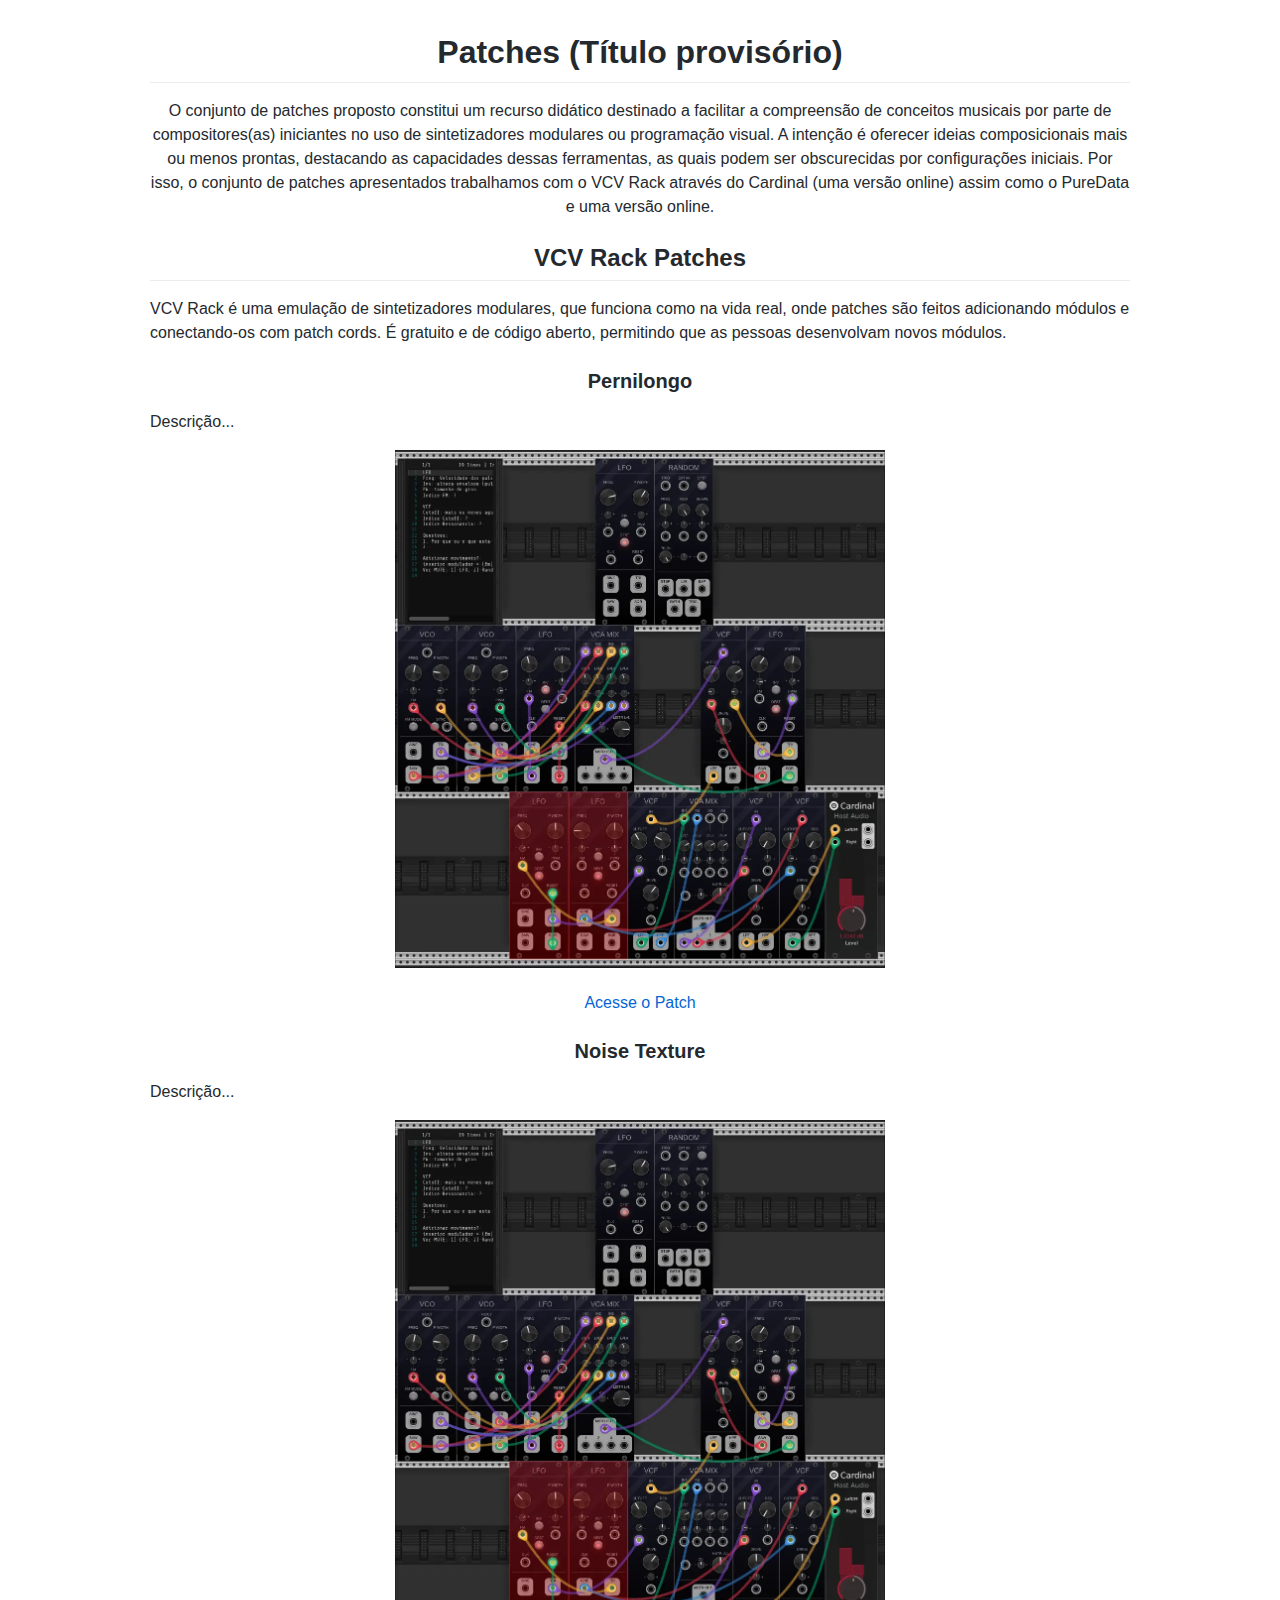
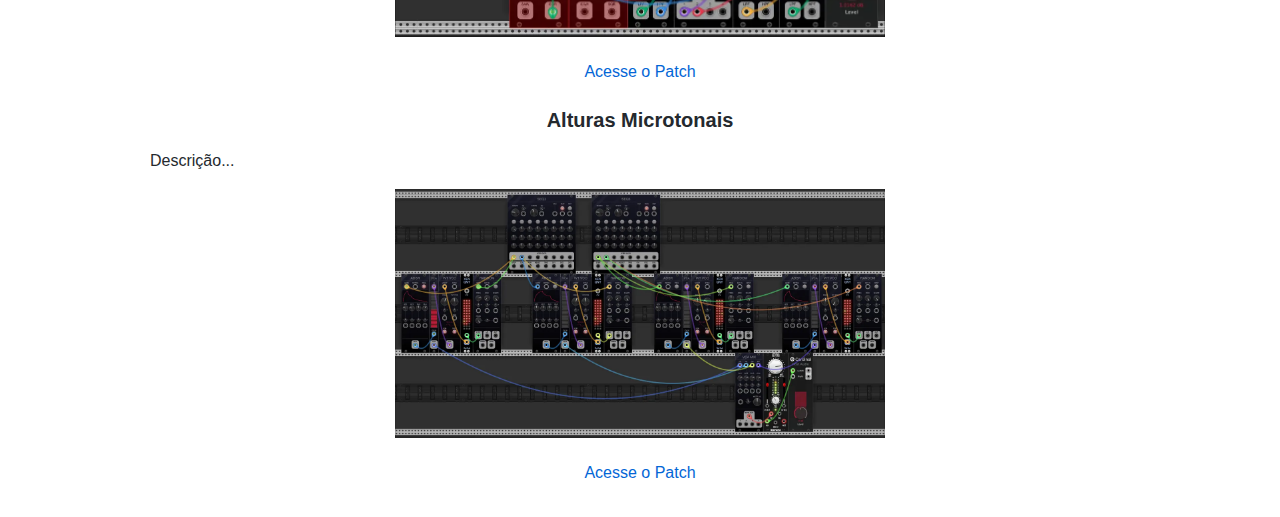
==== index.html @ 975f13ca "updates" ====
<!doctype html>
<html lang="en-US">
  <head>
    <meta charset="UTF-8" />
    <meta http-equiv="X-UA-Compatible" content="IE=edge" />
    <meta name="viewport" content="width=device-width, initial-scale=1" />

    <!-- Begin Jekyll SEO tag v2.8.0 -->
    <title>
      Patches | Curate a selection of online patches intended for educational
      purposes.
    </title>
    <meta name="generator" content="Jekyll v3.9.5" />
    <meta property="og:title" content="Patches" />
    <meta property="og:locale" content="en_US" />
    <meta
      name="description"
      content="Curate a selection of online patches intended for educational purposes."
    />
    <meta
      property="og:description"
      content="Curate a selection of online patches intended for educational purposes."
    />
    <link rel="canonical" href="https://nucleomusicanova.github.io/Patches/" />
    <meta
      property="og:url"
      content="https://nucleomusicanova.github.io/Patches/"
    />
    <meta property="og:site_name" content="Patches" />
    <meta property="og:type" content="website" />
    <meta name="twitter:card" content="summary" />
    <meta property="twitter:title" content="Patches" />
    <script type="application/ld+json">
      {
        "@context": "https://schema.org",
        "@type": "WebSite",
        "description": "Curate a selection of online patches intended for educational purposes.",
        "headline": "Patches",
        "name": "Patches",
        "url": "https://nucleomusicanova.github.io/Patches/"
      }
    </script>

    <link rel="stylesheet" href="./assets/css/style.css" />
  </head>
  <body>
    <div class="container-lg px-3 my-5 markdown-body">
      <h1 align="center">Patches (Título provisório)</h1>

      <p style="text-align: center">
        O conjunto de patches proposto constitui um recurso didático destinado a
        facilitar a compreensão de conceitos musicais por parte de
        compositores(as) iniciantes no uso de sintetizadores modulares ou
        programação visual. A intenção é oferecer ideias composicionais mais ou
        menos prontas, destacando as capacidades dessas ferramentas, as quais
        podem ser obscurecidas por configurações iniciais. Por isso, o conjunto
        de patches apresentados trabalhamos com o VCV Rack através do Cardinal
        (uma versão online) assim como o PureData e uma versão online.
      </p>

      <h2 align="center">VCV Rack Patches</h2>

      <p>
        VCV Rack é uma emulação de sintetizadores modulares, que funciona como
        na vida real, onde patches são feitos adicionando módulos e
        conectando-os com patch cords. É gratuito e de código aberto, permitindo
        que as pessoas desenvolvam novos módulos.
      </p>

      <h3 align="center">Pernilongo</h3>

      <p>
        Descrição...
      </p>

      <p align="center">
        <img width="50%" src="./assets/images/pernilongo.webp" />
      </p>

      <p align="center">
        <a
          target="_blank"
          href="https://nucleomusicanova.github.io/Patches/pernilongo/"
          align="center"
          >Acesse o Patch</a
        >
      </p>

      <h3 align="center">Noise Texture</h3>

      <p>
        Descrição...
      </p>

      <p align="center">
        <img width="50%" src="./assets/images/pernilongo.webp" />
      </p>

      <p align="center">
        <a
          target="_blank"
          href="https://nucleomusicanova.github.io/Patches/pernilongo-v1/"
          align="center"
          >Acesse o Patch</a
        >
      </p>



      <h3 align="center">Alturas Microtonais</h3>

      <p>
        Descrição...
      </p>

      <p align="center">
        <img width="50%" src="./assets/images/microtonal-texture.webp" />
      </p>

      <p align="center">
        <a
          target="_blank"
          href="https://nucleomusicanova.github.io/Patches/microtonal-pitches/"
          align="center"
          >Acesse o Patch</a
        >
      </p>
    </div>
  </body>
</html>
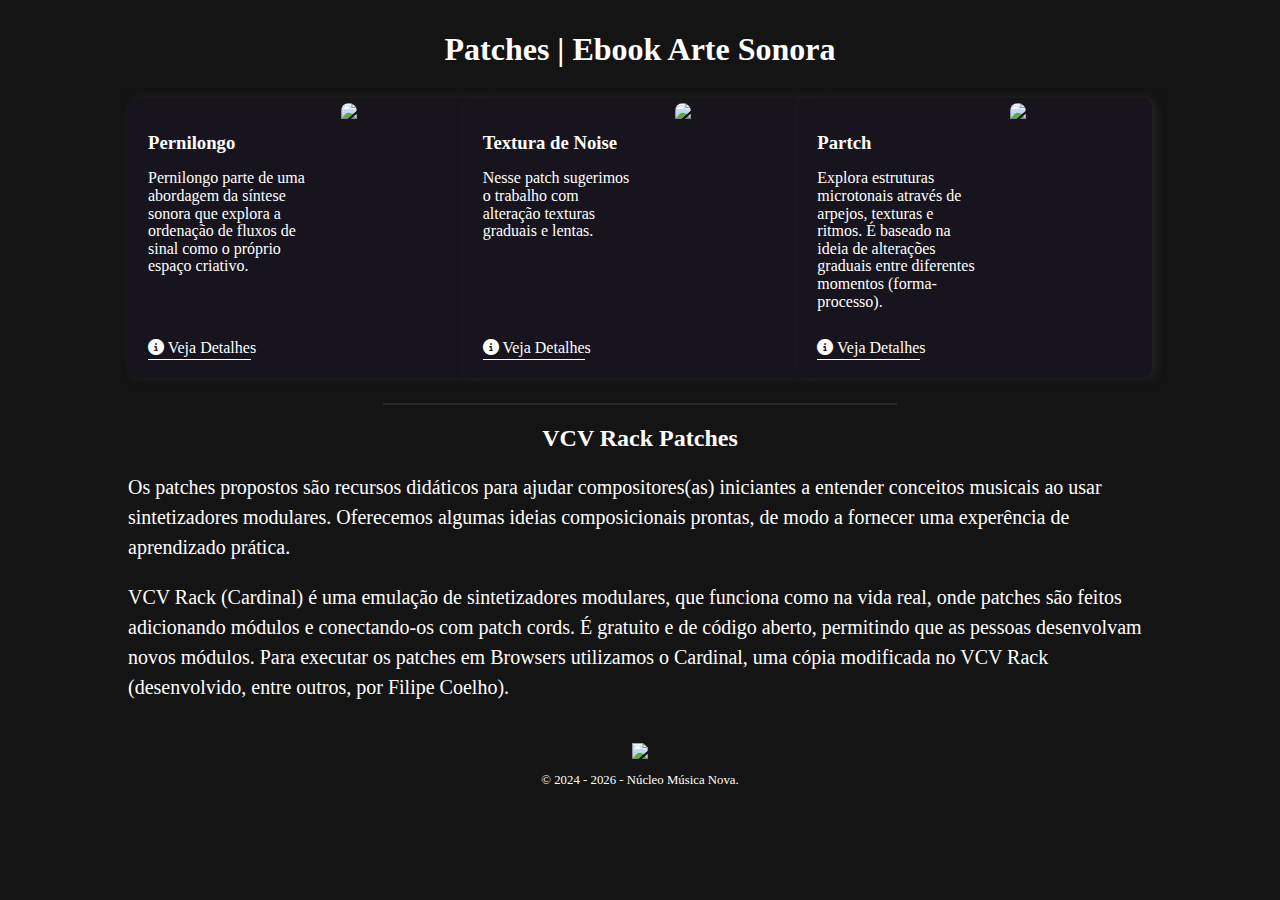
==== commit ae6c5cb7: "minor updates" ====
--- a/index.html
+++ b/index.html
@@ -1,130 +1,133 @@
 <!doctype html>
 <html lang="en-US">
   <head>
+    <title>Patches NMN</title>
     <meta charset="UTF-8" />
     <meta http-equiv="X-UA-Compatible" content="IE=edge" />
     <meta name="viewport" content="width=device-width, initial-scale=1" />
+    <meta property="og:title" content="Patches" />
+    <meta property="og:locale" content="pt_BR" />
+    <link
+      rel="stylesheet"
+      href="https://cdnjs.cloudflare.com/ajax/libs/font-awesome/6.4.2/css/all.min.css"
+    />
 
-    <!-- Begin Jekyll SEO tag v2.8.0 -->
-    <title>
-      Patches | Curate a selection of online patches intended for educational
-      purposes.
-    </title>
-    <meta name="generator" content="Jekyll v3.9.5" />
-    <meta property="og:title" content="Patches" />
-    <meta property="og:locale" content="en_US" />
-    <meta
-      name="description"
-      content="Curate a selection of online patches intended for educational purposes."
-    />
-    <meta
-      property="og:description"
-      content="Curate a selection of online patches intended for educational purposes."
+    <link
+      href="https://fonts.googleapis.com/css?family=Poppins"
+      rel="stylesheet"
     />
     <link rel="canonical" href="https://nucleomusicanova.github.io/Patches/" />
-    <meta
-      property="og:url"
-      content="https://nucleomusicanova.github.io/Patches/"
-    />
-    <meta property="og:site_name" content="Patches" />
-    <meta property="og:type" content="website" />
-    <meta name="twitter:card" content="summary" />
-    <meta property="twitter:title" content="Patches" />
-    <script type="application/ld+json">
-      {
-        "@context": "https://schema.org",
-        "@type": "WebSite",
-        "description": "Curate a selection of online patches intended for educational purposes.",
-        "headline": "Patches",
-        "name": "Patches",
-        "url": "https://nucleomusicanova.github.io/Patches/"
-      }
-    </script>
-
     <link rel="stylesheet" href="./assets/css/style.css" />
   </head>
   <body>
-    <div class="container-lg px-3 my-5 markdown-body">
-      <h1 align="center">Patches (Título provisório)</h1>
+    <h1 align="center" style="margin-bottom: 3%; margin-top: 3%">
+      Patches | Ebook Arte Sonora
+    </h1>
 
-      <p style="text-align: center">
-        O conjunto de patches proposto constitui um recurso didático destinado a
-        facilitar a compreensão de conceitos musicais por parte de
-        compositores(as) iniciantes no uso de sintetizadores modulares ou
-        programação visual. A intenção é oferecer ideias composicionais mais ou
-        menos prontas, destacando as capacidades dessas ferramentas, as quais
-        podem ser obscurecidas por configurações iniciais. Por isso, o conjunto
-        de patches apresentados trabalhamos com o VCV Rack através do Cardinal
-        (uma versão online) assim como o PureData e uma versão online.
+    <div class="container">
+      <div class="card">
+        <div>
+          <h3 class="card-title">Pernilongo</h3>
+          <p class="card-text">
+            Pernilongo parte de uma abordagem da síntese sonora que explora a
+            ordenação de fluxos de sinal como o próprio espaço criativo.
+          </p>
+        </div>
+        <img
+          src="./assets/images/pernilongo.png"
+          class="card-img"
+          onclick="window.open('./noise', '_blank')"
+          style="cursor: pointer"
+        />
+        <h4 class="card-details" style="text-align: center">
+          <a href="pernilongo/detalhes.html">
+            <i class="fa-solid fa-circle-info"></i>
+            Veja Detalhes</a
+          >
+        </h4>
+      </div>
+
+      <div class="card">
+        <div>
+          <h3 class="card-title">Textura de Noise</h3>
+          <p class="card-text">
+            Nesse patch sugerimos o trabalho com alteração texturas graduais e
+            lentas.
+          </p>
+        </div>
+        <img
+          src="./assets/images/noise.png"
+          class="card-img"
+          onclick="window.open('./noise', '_blank')"
+          style="cursor: pointer"
+        />
+        <h4 class="card-details" style="text-align: center">
+          <a href="noise/detalhes.html">
+            <i class="fa-solid fa-circle-info"></i>
+            Veja Detalhes</a
+          >
+        </h4>
+      </div>
+
+      <div class="card">
+        <div style="display: flex; flex-direction: column">
+          <h3 class="card-title">Partch</h3>
+          <p class="card-text">
+            Explora estruturas microtonais através de arpejos, texturas e
+            ritmos. É baseado na ideia de alterações graduais entre diferentes
+            momentos (forma-processo).
+          </p>
+        </div>
+        <img
+          src="./assets/images/partch.png"
+          class="card-img"
+          onclick="window.open('./partch', '_blank')"
+          style="cursor: pointer"
+        />
+        <h4 class="card-details" style="text-align: center">
+          <a href="partch/detalhes.html">
+            <i class="fa-solid fa-circle-info"></i>
+            Veja Detalhes</a
+          >
+        </h4>
+      </div>
+    </div>
+    <hr />
+
+    <div>
+      <h2 align="center">VCV Rack Patches</h2>
+      <p>
+        Os patches propostos são recursos didáticos para ajudar compositores(as)
+        iniciantes a entender conceitos musicais ao usar sintetizadores
+        modulares. Oferecemos algumas ideias composicionais prontas, de modo a
+        fornecer uma experência de aprendizado prática.
       </p>
-
-      <h2 align="center">VCV Rack Patches</h2>
-
       <p>
-        VCV Rack é uma emulação de sintetizadores modulares, que funciona como
-        na vida real, onde patches são feitos adicionando módulos e
-        conectando-os com patch cords. É gratuito e de código aberto, permitindo
-        que as pessoas desenvolvam novos módulos.
-      </p>
-
-      <h3 align="center">Pernilongo</h3>
-
-      <p>
-        Descrição...
-      </p>
-
-      <p align="center">
-        <img width="50%" src="./assets/images/pernilongo.webp" />
-      </p>
-
-      <p align="center">
-        <a
-          target="_blank"
-          href="https://nucleomusicanova.github.io/Patches/pernilongo/"
-          align="center"
-          >Acesse o Patch</a
-        >
-      </p>
-
-      <h3 align="center">Noise Texture</h3>
-
-      <p>
-        Descrição...
-      </p>
-
-      <p align="center">
-        <img width="50%" src="./assets/images/pernilongo.webp" />
-      </p>
-
-      <p align="center">
-        <a
-          target="_blank"
-          href="https://nucleomusicanova.github.io/Patches/pernilongo-v1/"
-          align="center"
-          >Acesse o Patch</a
-        >
-      </p>
-
-
-
-      <h3 align="center">Alturas Microtonais</h3>
-
-      <p>
-        Descrição...
-      </p>
-
-      <p align="center">
-        <img width="50%" src="./assets/images/microtonal-texture.webp" />
-      </p>
-
-      <p align="center">
-        <a
-          target="_blank"
-          href="https://nucleomusicanova.github.io/Patches/microtonal-pitches/"
-          align="center"
-          >Acesse o Patch</a
-        >
+        VCV Rack (Cardinal) é uma emulação de sintetizadores modulares, que
+        funciona como na vida real, onde patches são feitos adicionando módulos
+        e conectando-os com patch cords. É gratuito e de código aberto,
+        permitindo que as pessoas desenvolvam novos módulos. Para executar os
+        patches em Browsers utilizamos o Cardinal, uma cópia modificada no VCV
+        Rack (desenvolvido, entre outros, por Filipe Coelho).
       </p>
     </div>
   </body>
+  <footer>
+    <br />
+    <img
+      src="./partch/NucleoMusicaNova_preto.png"
+      style="vertical-align: middle; width: 30px"
+    />
+    <p
+      id="footer-year"
+      style="text-align: center; margin-top: 5; font-size: 0.8em"
+    >
+      &copy; 2024 - <span id="current-year"></span> - Núcleo Música Nova.
+    </p>
+  </footer>
+  <script>
+    var currentYearElement = document.getElementById("current-year");
+    var currentYear = new Date().getFullYear();
+    currentYearElement.textContent = currentYear;
+  </script>
 </html>
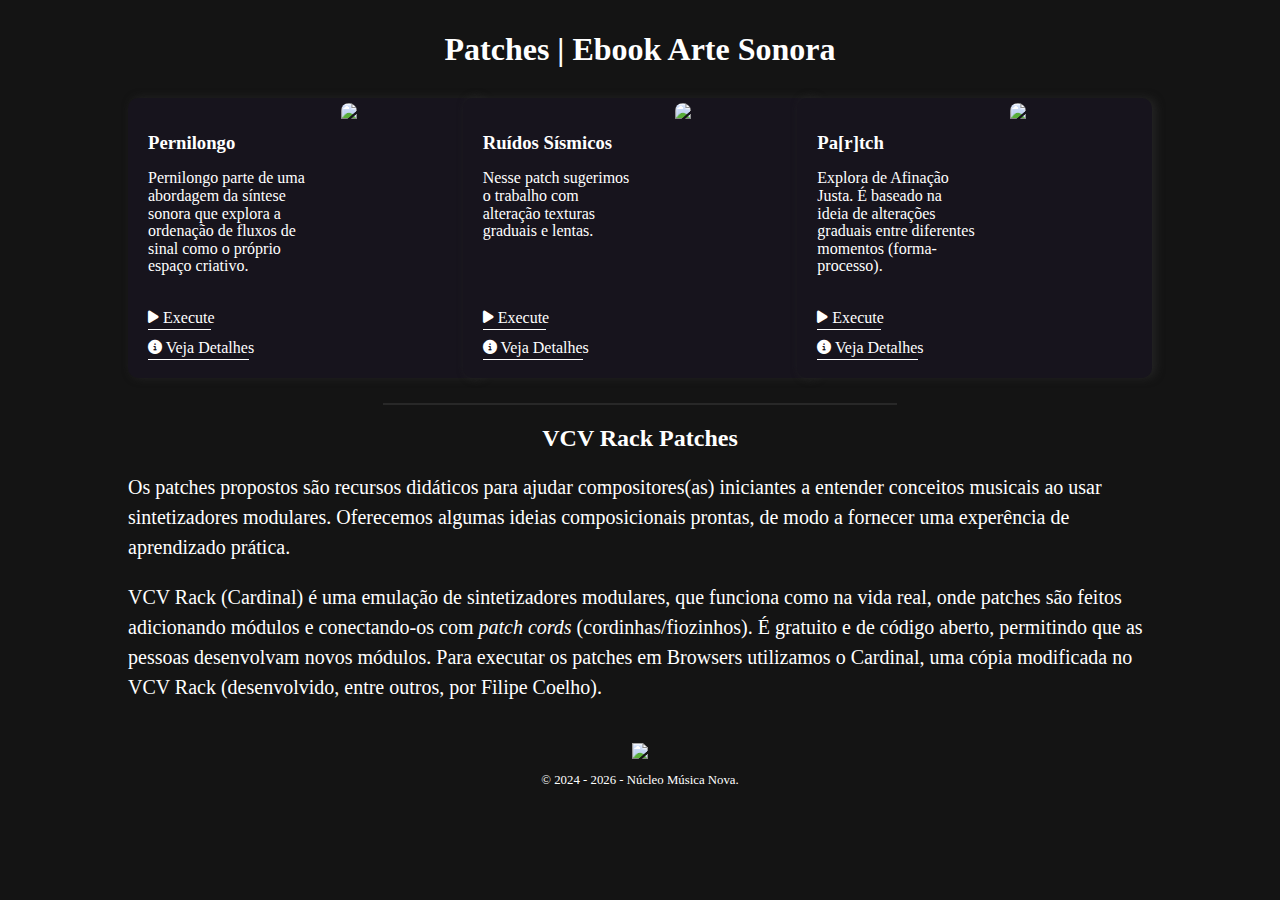
==== commit 6b80f29a: "update patches" ====
--- a/index.html
+++ b/index.html
@@ -39,17 +39,21 @@
           onclick="window.open('./noise', '_blank')"
           style="cursor: pointer"
         />
+        <h4 class="card-execute" style="text-align: center">
+          <a href="pernilongo/">
+            <i class="fa-solid fa-play fa-sm"></i> Execute</a
+          >
+        </h4>
         <h4 class="card-details" style="text-align: center">
           <a href="pernilongo/detalhes.html">
-            <i class="fa-solid fa-circle-info"></i>
-            Veja Detalhes</a
+            <i class="fa-solid fa-circle-info fa-sm"></i> Veja Detalhes</a
           >
         </h4>
       </div>
 
       <div class="card">
         <div>
-          <h3 class="card-title">Textura de Noise</h3>
+          <h3 class="card-title">Ruídos Sísmicos</h3>
           <p class="card-text">
             Nesse patch sugerimos o trabalho com alteração texturas graduais e
             lentas.
@@ -61,9 +65,15 @@
           onclick="window.open('./noise', '_blank')"
           style="cursor: pointer"
         />
+        <h4 class="card-execute" style="text-align: center">
+          <a href="ruidos/">
+            <i class="fa-solid fa-play fa-sm"> </i>
+            Execute</a
+          >
+        </h4>
         <h4 class="card-details" style="text-align: center">
           <a href="noise/detalhes.html">
-            <i class="fa-solid fa-circle-info"></i>
+            <i class="fa-solid fa-circle-info fa-sm"></i>
             Veja Detalhes</a
           >
         </h4>
@@ -71,11 +81,10 @@
 
       <div class="card">
         <div style="display: flex; flex-direction: column">
-          <h3 class="card-title">Partch</h3>
+          <h3 class="card-title">Pa[r]tch</h3>
           <p class="card-text">
-            Explora estruturas microtonais através de arpejos, texturas e
-            ritmos. É baseado na ideia de alterações graduais entre diferentes
-            momentos (forma-processo).
+            Explora de Afinação Justa. É baseado na ideia de alterações graduais
+            entre diferentes momentos (forma-processo).
           </p>
         </div>
         <img
@@ -84,9 +93,15 @@
           onclick="window.open('./partch', '_blank')"
           style="cursor: pointer"
         />
+        <h4 class="card-execute" style="text-align: center">
+          <a href="partch/">
+            <i class="fa-solid fa-play fa-sm"></i>
+            Execute</a
+          >
+        </h4>
         <h4 class="card-details" style="text-align: center">
           <a href="partch/detalhes.html">
-            <i class="fa-solid fa-circle-info"></i>
+            <i class="fa-solid fa-circle-info fa-sm"></i>
             Veja Detalhes</a
           >
         </h4>
@@ -105,10 +120,10 @@
       <p>
         VCV Rack (Cardinal) é uma emulação de sintetizadores modulares, que
         funciona como na vida real, onde patches são feitos adicionando módulos
-        e conectando-os com patch cords. É gratuito e de código aberto,
-        permitindo que as pessoas desenvolvam novos módulos. Para executar os
-        patches em Browsers utilizamos o Cardinal, uma cópia modificada no VCV
-        Rack (desenvolvido, entre outros, por Filipe Coelho).
+        e conectando-os com <i>patch cords</i> (cordinhas/fiozinhos). É gratuito
+        e de código aberto, permitindo que as pessoas desenvolvam novos módulos.
+        Para executar os patches em Browsers utilizamos o Cardinal, uma cópia
+        modificada no VCV Rack (desenvolvido, entre outros, por Filipe Coelho).
       </p>
     </div>
   </body>
